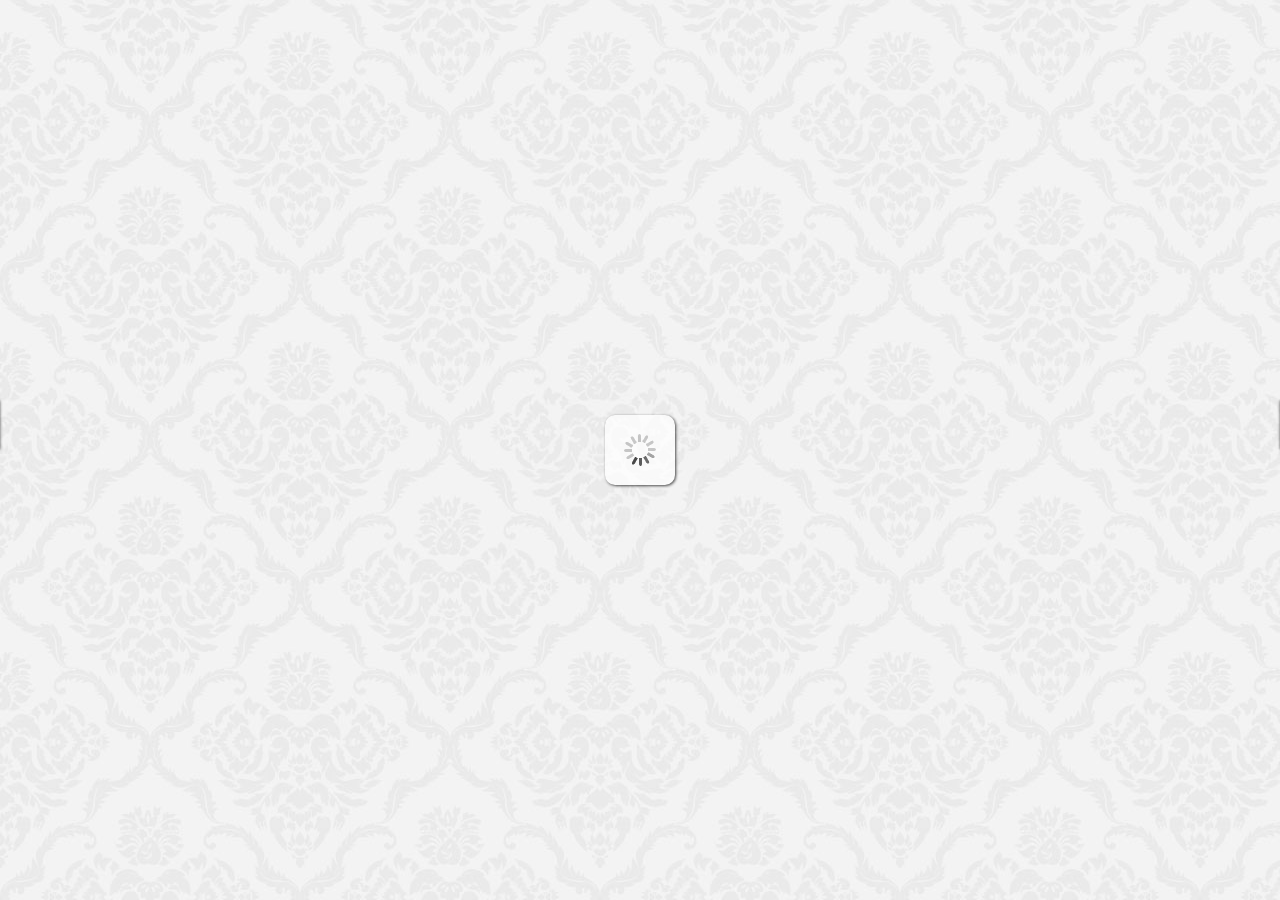
==== index2.html @ 4313ac9a "test-image" ====
<!DOCTYPE html PUBLIC "-//W3C//DTD XHTML 1.0 Strict//EN" "http://www.w3.org/TR/xhtml1/DTD/xhtml1-strict.dtd">
<html>
    <head>
        <title>jQuery/CSS3实现拼图效果的相册插件DEMO演示</title>
        <meta http-equiv="Content-Type" content="text/html; charset=UTF-8"/>
        <link rel="stylesheet" href="css/style.css" type="text/css" media="screen"/>
		<script src="js/cufon-yui.js" type="text/javascript"></script>
		<script src="js/ChunkFive_400.font.js" type="text/javascript"></script>
		<script type="text/javascript">
			Cufon.replace('h1',{ textShadow: '1px 1px #fff'});
			Cufon.replace('.description',{ textShadow: '1px 1px #fff'});
			Cufon.replace('a',{ textShadow: '1px 1px #fff', hover : true});
		</script>
        <style type="text/css">
			.description{
				position:fixed;
				right:10px;
				top:10px;
				font-size:12px;
				color:#888;
			}
			span.reference{
				position:fixed;
				left:10px;
				bottom:10px;
				font-size:12px;
			}
			span.reference a{
				color:#888;
				text-transform:uppercase;
				text-decoration:none;
				padding-right:20px;
			}
			span.reference a:hover{
				color:#444;
			}
		</style>
    </head>

    <body>
		<div id="im_wrapper" class="im_wrapper">
			<div style="background-position:0px 0px;"><img src="images/thumbs/1.jpg" alt="" /></div>
			<div style="background-position:-125px 0px;"><img src="images/thumbs/2.jpg" alt="" /></div>
			<div style="background-position:-250px 0px;"><img src="images/thumbs/3.jpg" alt="" /></div>
			<div style="background-position:-375px 0px;"><img src="images/thumbs/4.jpg" alt="" /></div>
			<div style="background-position:-500px 0px;"><img src="images/thumbs/5.jpg" alt="" /></div>
			<div style="background-position:-625px 0px;"><img src="images/thumbs/6.jpg" alt="" /></div>

			<div style="background-position:0px -125px;"><img src="images/thumbs/7.jpg" alt="" /></div>
			<div style="background-position:-125px -125px;"><img src="images/thumbs/8.jpg" alt="" /></div>
			<div style="background-position:-250px -125px;"><img src="images/thumbs/9.jpg" alt="" /></div>
			<div style="background-position:-375px -125px;"><img src="images/thumbs/10.jpg" alt="" /></div>
			<div style="background-position:-500px -125px;"><img src="images/thumbs/11.jpg" alt="" /></div>
			<div style="background-position:-625px -125px;"><img src="images/thumbs/12.jpg" alt="" /></div>

			<div style="background-position:0px -250px;"><img src="images/thumbs/13.jpg" alt="" /></div>
			<div style="background-position:-125px -250px;"><img src="images/thumbs/14.jpg" alt="" /></div>
			<div style="background-position:-250px -250px;"><img src="images/thumbs/15.jpg" alt="" /></div>
			<div style="background-position:-375px -250px;"><img src="images/thumbs/16.jpg" alt="" /></div>
			<div style="background-position:-500px -250px;"><img src="images/thumbs/17.jpg" alt="" /></div>
			<div style="background-position:-625px -250px;"><img src="images/thumbs/18.jpg" alt="" /></div>

			<div style="background-position:0px -375px;"><img src="images/thumbs/19.jpg" alt="" /></div>
			<div style="background-position:-125px -375px;"><img src="images/thumbs/20.jpg" alt="" /></div>
			<div style="background-position:-250px -375px;"><img src="images/thumbs/21.jpg" alt="" /></div>
			<div style="background-position:-375px -375px;"><img src="images/thumbs/22.jpg" alt="" /></div>
			<div style="background-position:-500px -375px;"><img src="images/thumbs/23.jpg" alt="" /></div>
			<div style="background-position:-625px -375px;"><img src="images/thumbs/24.jpg" alt="" /></div>
		</div>
		<div id="im_loading" class="im_loading"></div>
		<div id="im_next" class="im_next"></div>
		<div id="im_prev" class="im_prev"></div>
        <div>
		</div>

        <!-- The JavaScript -->
        <script type="text/javascript" src="js/jquery.min.js"></script>
		<script src="js/jquery.transform-0.9.1.min.js"></script>
		<script type="text/javascript">
			(function($,sr){

				var debounce = function (func, threshold, execAsap) {
					var timeout;
					return function debounced () {
						var obj = this, args = arguments;
						function delayed () {
							if (!execAsap)
								func.apply(obj, args);
							timeout = null;
						};
						if (timeout)
							clearTimeout(timeout);
						else if (execAsap)
							func.apply(obj, args);
						timeout = setTimeout(delayed, threshold || 100);
					};
				}
				//smartresize
				jQuery.fn[sr] = function(fn){  return fn ? this.bind('resize', debounce(fn)) : this.trigger(sr); };
			})(jQuery,'smartresize');
		</script>
        <script type="text/javascript">	
            $(function() {
				//check if the user made the
				//mistake to open it with IE
				var ie 			= false;
				if ($.browser.msie)
					ie = true;
				//flag to control the click event
				var flg_click	= true;
				//the wrapper
                var $im_wrapper	= $('#im_wrapper');
				//the thumbs
				var $thumbs		= $im_wrapper.children('div');
				//all the images
				var $thumb_imgs = $thumbs.find('img');
				//number of images
				var nmb_thumbs	= $thumbs.length;
				//image loading status
				var $im_loading	= $('#im_loading');
				//the next and previous buttons
				var $im_next	= $('#im_next');
				var $im_prev	= $('#im_prev');
				//number of thumbs per line
				var per_line	= 6;
				//number of thumbs per column
				var per_col		= Math.ceil(nmb_thumbs/per_line)
				//index of the current thumb
				var current		= -1;
				//mode = grid | single
				var mode		= 'grid';
				//an array with the positions of the thumbs
				//we will use it for the navigation in single mode
				var positionsArray = [];
				for(var i = 0; i < nmb_thumbs; ++i)
					positionsArray[i]=i;
				
				
				//preload all the images
				$im_loading.show();
				var loaded		= 0;
				$thumb_imgs.each(function(){
					var $this = $(this);
					$('<img/>').load(function(){
						++loaded;
						if(loaded == nmb_thumbs*2)
							start();
					}).attr('src',$this.attr('src'));
					$('<img/>').load(function(){
						++loaded;
						if(loaded == nmb_thumbs*2)
							start();
					}).attr('src',$this.attr('src').replace('/thumbs',''));
				});
				
				//starts the animation
				function start(){
					$im_loading.hide();
					//disperse the thumbs in a grid
					disperse();
				}
				
				//disperses the thumbs in a grid based on windows dimentions
				function disperse(){
					if(!flg_click) return;
					setflag();
					mode			= 'grid';
					//center point for first thumb along the width of the window
					var spaces_w 	= $(window).width()/(per_line + 1);
					//center point for first thumb along the height of the window
					var spaces_h 	= $(window).height()/(per_col + 1);
					//let's disperse the thumbs equally on the page
					$thumbs.each(function(i){
						var $thumb 	= $(this);
						//calculate left and top for each thumb,
						//considering how many we want per line
						var left	= spaces_w*((i%per_line)+1) - $thumb.width()/2;
						var top		= spaces_h*(Math.ceil((i+1)/per_line)) - $thumb.height()/2;
						//lets give a random degree to each thumb
						var r 		= Math.floor(Math.random()*41)-20;
						/*
						now we animate the thumb to its final positions;
						we also fade in its image, animate it to 115x115,
						and remove any background image	of the thumb - this
						is not relevant for the first time we call disperse,
						but when changing from single to grid mode
						 */
						if(ie)
							var param = {
								'left'		: left + 'px',
								'top'		: top + 'px'
							};
						else
							var param = {
								'left'		: left + 'px',
								'top'		: top + 'px',
								'rotate'	: r + 'deg'
							};
						$thumb.stop()
						.animate(param,700,function(){
							if(i==nmb_thumbs-1)
								setflag();
						})
						.find('img')
						.fadeIn(700,function(){
							$thumb.css({
								'background-image'	: 'none'
							});
							$(this).animate({
								'width'		: '115px',
								'height'	: '115px',
								'marginTop'	: '5px',
								'marginLeft': '5px'
							},150);
						});
					});
				}
				
				//controls if we can click on the thumbs or not
				//if theres an animation in progress
				//we don't want the user to be able to click
				function setflag(){
					flg_click = !flg_click
				}
				
				/*
				when we click on a thumb, we want to merge them
				and show the full image that was clicked.
				we need to animate the thumbs positions in order
				to center the final image in the screen. The
				image itself is the background image that each thumb
				will have (different background positions)
				If we are currently seeing the single image,
				then we want to disperse the thumbs again,
				and with this, showing the thumbs images.
				 */
				$thumbs.bind('click',function(){
					if(!flg_click) return;
					setflag();
					
					var $this 		= $(this);
					current 		= $this.index();
					
					if(mode	== 'grid'){
						mode			= 'single';
						//the source of the full image
						var image_src	= $this.find('img').attr('src').replace('/thumbs','');
						
						$thumbs.each(function(i){
							var $thumb 	= $(this);
							var $image 	= $thumb.find('img');
							//first we animate the thumb image
							//to fill the thumbs dimentions
							$image.stop().animate({
								'width'		: '100%',
								'height'	: '100%',
								'marginTop'	: '0px',
								'marginLeft': '0px'
							},150,function(){
								//calculate the dimentions of the full image
								var f_w	= per_line * 125;
								var f_h	= per_col * 125;
								var f_l = $(window).width()/2 - f_w/2
								var f_t = $(window).height()/2 - f_h/2
								/*
								set the background image for the thumb
								and animate the thumbs postions and rotation
								 */
								if(ie)
									var param = {
										'left'	: f_l + (i%per_line)*125 + 'px',
										'top'	: f_t + Math.floor(i/per_line)*125 + 'px'
									};
								else
									var param = {
										'rotate': '0deg',
										'left'	: f_l + (i%per_line)*125 + 'px',
										'top'	: f_t + Math.floor(i/per_line)*125 + 'px'
									};
								$thumb.css({
									'background-image'	: 'url('+image_src+')'
								}).stop()
								.animate(param,1200,function(){
									//insert navigation for the single mode
									if(i==nmb_thumbs-1){
										addNavigation();
										setflag();
									}
								});
								//fade out the thumb's image
								$image.fadeOut(700);
							});
						});
					}
					else{
						setflag();
						//remove navigation
						removeNavigation();
						//if we are on single mode then disperse the thumbs
						disperse();
					}
				});
				
				//removes the navigation buttons
				function removeNavigation(){
					$im_next.stop().animate({'right':'-50px'},300);
					$im_prev.stop().animate({'left':'-50px'},300);
				}
				
				//add the navigation buttons
				function addNavigation(){
					$im_next.stop().animate({'right':'0px'},300);
					$im_prev.stop().animate({'left':'0px'},300);
				}
				
				//User clicks next button (single mode)
				$im_next.bind('click',function(){
					if(!flg_click) return;
					setflag();
					
					++current;
					var $next_thumb	= $im_wrapper.children('div:nth-child('+(current+1)+')');
					if($next_thumb.length>0){
						var image_src	= $next_thumb.find('img').attr('src').replace('/thumbs','');
						var arr 		= Array.shuffle(positionsArray.slice(0));
						$thumbs.each(function(i){
							//we want to change each divs background image
							//on a different point of time
							var t = $(this);
							setTimeout(function(){
								t.css({
									'background-image'	: 'url('+image_src+')'
								});
								if(i == nmb_thumbs-1)
									setflag();
							},arr.shift()*20);
						});
					}
					else{
						setflag();
						--current;
						return;
					}
				});
				
				//User clicks prev button (single mode)
				$im_prev.bind('click',function(){
					if(!flg_click) return;
					setflag();
					--current;
					var $prev_thumb	= $im_wrapper.children('div:nth-child('+(current+1)+')');
					if($prev_thumb.length>0){
						var image_src	= $prev_thumb.find('img').attr('src').replace('/thumbs','');
						var arr 		= Array.shuffle(positionsArray.slice(0));
						$thumbs.each(function(i){
							var t = $(this);
							setTimeout(function(){
								t.css({
									'background-image'	: 'url('+image_src+')'
								});
								if(i == nmb_thumbs-1)
									setflag();
							},arr.shift()*20);
						});
					}
					else{
						setflag();
						++current;
						return;
					}
				});
				
				//on windows resize call the disperse function
				$(window).smartresize(function(){
					removeNavigation()
					disperse();
				});
				
				//function to shuffle an array
				Array.shuffle = function( array ){
					for(
					var j, x, i = array.length; i;
					j = parseInt(Math.random() * i),
					x = array[--i], array[i] = array[j], array[j] = x
				);
					return array;
				};
            });
        </script>
    </body>
</html>
---- css/style.css ----
*{
	margin:0;
	padding:0;
}
body{
	background:#f0f0f0 url(../bg.jpg) repeat top left;
	font-family:Arial, Helvetica, sans-serif;
	font-size:12px;
	color: #555;
}
h1{
	font-size:38px;
	margin:10px;
}
h1 span{
	font-size:20px;
}
.im_wrapper div{
	left:-500px;
	width:125px;
	height:125px;
	position:absolute;
	background-repeat:no-repeat;
	background-color:#fff;
	cursor:pointer;
	-moz-box-shadow:1px 1px 3px #000;
	-webkit-box-shadow:1px 1px 3px #000;
	box-shadow:1px 1px 3px #000;
}
.im_wrapper div img{
	float:left;
	width:115px;
	height:115px;
	margin:5px 0px 0px 5px;
}
.im_loading{
	display:none;
	position:fixed;
	top:50%;
	left:50%;
	margin:-35px 0px 0px -35px;
	background:#fff url(../images/loader.gif) no-repeat center center;
	width:70px;
	height:70px;
	z-index:9999;
	-moz-border-radius:10px;
	-webkit-border-radius:10px;
	border-radius:10px;
	-moz-box-shadow:1px 1px 3px #000;
	-webkit-box-shadow:1px 1px 3px #000;
	box-shadow:1px 1px 3px #000;
	opacity:0.7;
	filter:progid:DXImageTransform.Microsoft.Alpha(opacity=70);
}
.im_next,
.im_prev{
	width:50px;
	height:50px;
	position:fixed;
	bottom:50%;
	margin-top:-25px;
	cursor:pointer;
	opacity:0.7;
	z-index:1000;
	-moz-box-shadow:0px 0px 3px #000;
	-webkit-box-shadow:0px 0px 3px #000;
	box-shadow:0px 0px 3px #000;
	-moz-border-radius:2px;
	-webkit-border-radius:2px;
	border-radius:2px;
	filter:progid:DXImageTransform.Microsoft.Alpha(opacity=70);
}
.im_next:hover,
.im_prev:hover
{
	opacity:0.9;
}
.im_next{
	background:#fff url(../images/next.png) no-repeat center center;
	right:-50px; /*10 to show*/
}
.im_prev{
	background:#fff url(../images/prev.png) no-repeat center center;
	left:-50px; /*10 to show*/
}
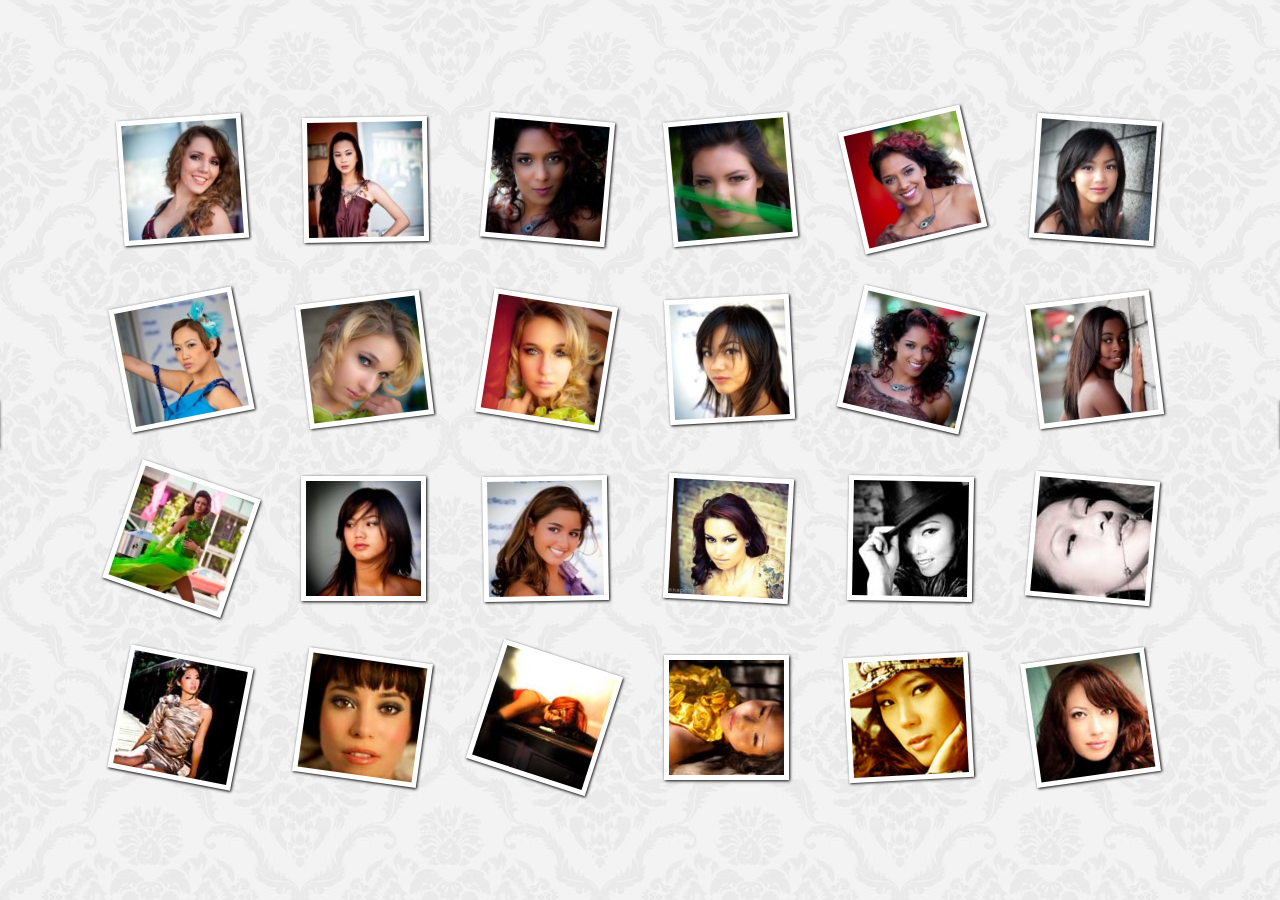
==== commit dc4db2f2: "all update" ====
--- a/index2.html
+++ b/index2.html
@@ -1,7 +1,7 @@
 <!DOCTYPE html PUBLIC "-//W3C//DTD XHTML 1.0 Strict//EN" "http://www.w3.org/TR/xhtml1/DTD/xhtml1-strict.dtd">
 <html>
     <head>
-        <title>jQuery/CSS3实现拼图效果的相册插件DEMO演示</title>
+        <title>images display</title>
         <meta http-equiv="Content-Type" content="text/html; charset=UTF-8"/>
         <link rel="stylesheet" href="css/style.css" type="text/css" media="screen"/>
 		<script src="js/cufon-yui.js" type="text/javascript"></script>
